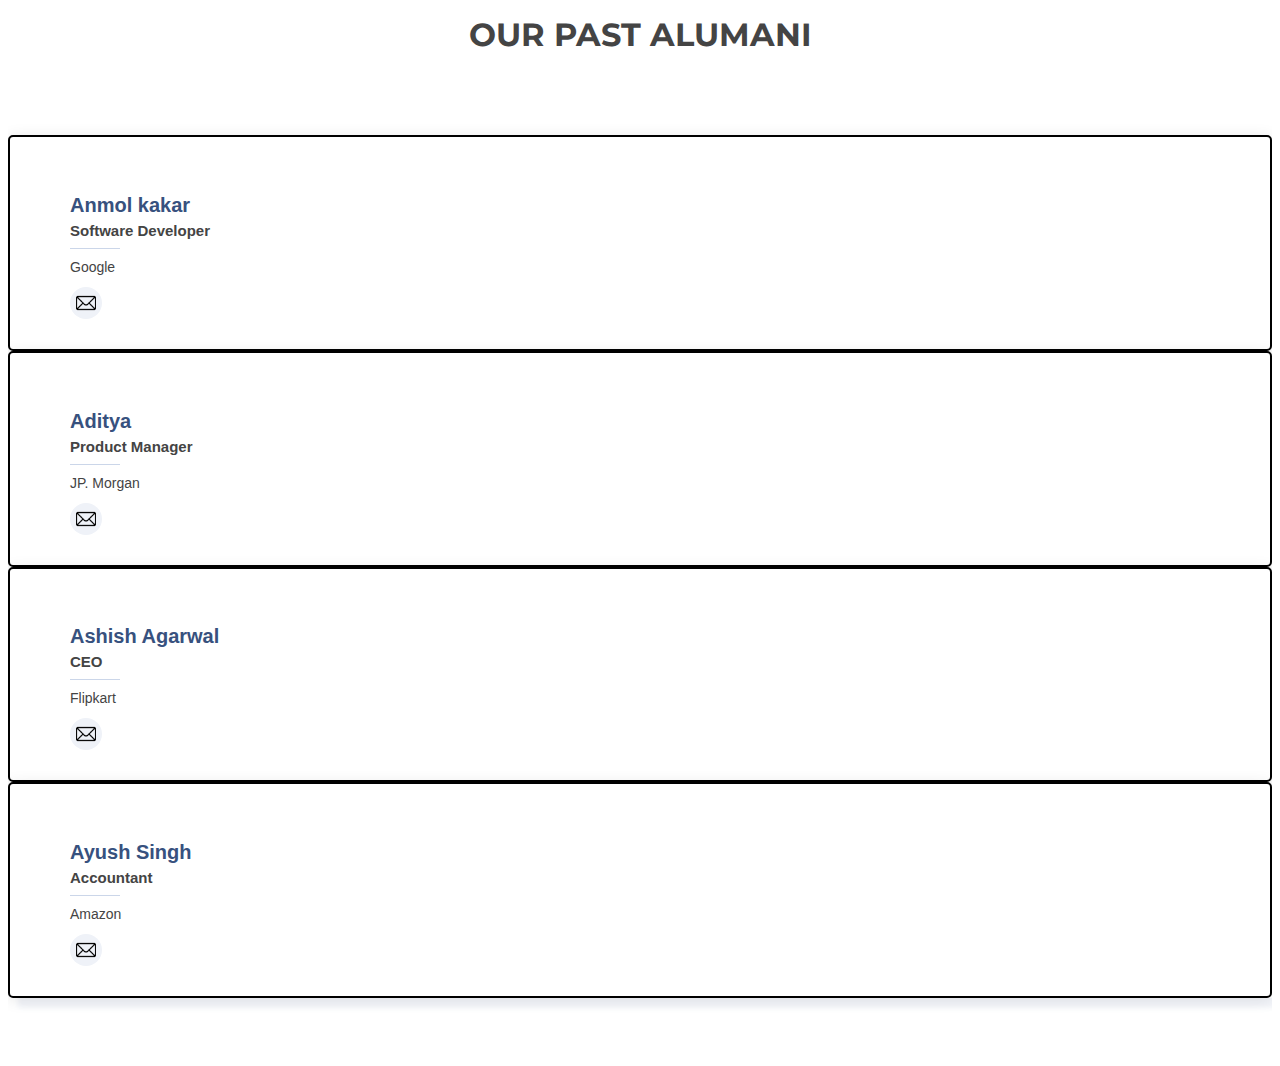
==== connect.html @ f354d335 "updated connect page" ====
<!DOCTYPE html>
<html lang="en">
  <head>
    <meta charset="utf-8" />
    <meta name="viewport" content="width=device-width, initial-scale=1" />
    <title>Bootstrap demo</title>
    <link
      href="https://cdn.jsdelivr.net/npm/bootstrap@5.2.2/dist/css/bootstrap.min.css"
      rel="stylesheet"
      integrity="sha384-Zenh87qX5JnK2Jl0vWa8Ck2rdkQ2Bzep5IDxbcnCeuOxjzrPF/et3URy9Bv1WTRi"
      crossorigin="anonymous"
    />
    <link rel="stylesheet" href="./assets/css/style.css">
    <link rel="stylesheet" href="./assets/css/connect.css">
  </head>
  <body>


    <h1 class="heading">OUR PAST ALUMANI</h1>
    <!-- ======= Team Section ======= -->
    <section id="team" class="team section-bg">
      <div class="container seniors" data-aos="fade-up">
        <div class="row">

          <div class="col-lg-3 mt-4 single_col">
            <div class="member d-flex align-items-start" data-aos="zoom-in">
              <div class="member-info">
                <h4>Anmol kakar</h4>
                <span class="position" >Software Developer</span>
                <p class="company">Google</p>
                <div class="social">
                  <a href=""><img class="img" src="./assets/img/mail.png" alt=""></a>
                </div>
              </div>
            </div>
          </div>

          <div class="col-lg-3 mt-4 single_col">
            <div class="member d-flex align-items-start" data-aos="zoom-in">
              
              <div class="member-info">
                <h4>Aditya</h4>
                <span class="position">Product Manager</span>
                <p>JP. Morgan</p>
                <div class="social">
                  <a href=""><img class="img" src="./assets/img/mail.png" alt=""></a>
                </div>
              </div>
            </div>
          </div>

          <div class="col-lg-3 mt-4 single_col">
            <div class="member d-flex align-items-start" data-aos="zoom-in">
              <div class="member-info ">
                <h4>Ashish Agarwal</h4>
                <span class="position">CEO</span>
                <p>Flipkart</p>
                <div class="social">
                  <a href=""><img class="img" src="./assets/img/mail.png" alt=""></a>
                </div>
              </div>
            </div>
          </div>

          <div class="col-lg-3 mt-4 single_col">
            <div class="member d-flex align-items-start" data-aos="zoom-in">
              <div class="member-info ">
                <h4>Ayush Singh</h4>
                <span class="position">Accountant</span>
                <p>Amazon</p>
                <div class="social">
                  <a href=""><img class="img" src="./assets/img/mail.png" alt=""></a>
                </div>
              </div>
            </div>
          </div>

        </div>

      </div>
    </section><!-- End Team Section -->
    <script
      src="https://cdn.jsdelivr.net/npm/bootstrap@5.2.2/dist/js/bootstrap.bundle.min.js"
      integrity="sha384-OERcA2EqjJCMA+/3y+gxIOqMEjwtxJY7qPCqsdltbNJuaOe923+mo//f6V8Qbsw3"
      crossorigin="anonymous"
    ></script>
  </body>
</html>
---- assets/css/style.css ----
body {
  font-family: "Open Sans", sans-serif;
  color: #444444;
}

a {
  color: #47b2e4;
  text-decoration: none;
}

a:hover {
  color: #73c5eb;
  text-decoration: none;
}

h1,
h2,
h3,
h4,
h5,
h6 {
  font-family: "Jost", sans-serif;
}

/*--------------------------------------------------------------
# Preloader
--------------------------------------------------------------*/
#preloader {
  position: fixed;
  top: 0;
  left: 0;
  right: 0;
  bottom: 0;
  z-index: 9999;
  overflow: hidden;
  background: #37517e;
}

#preloader:before {
  content: "";
  position: fixed;
  top: calc(50% - 30px);
  left: calc(50% - 30px);
  border: 6px solid #37517e;
  border-top-color: #fff;
  border-bottom-color: #fff;
  border-radius: 50%;
  width: 60px;
  height: 60px;
  -webkit-animation: animate-preloader 1s linear infinite;
  animation: animate-preloader 1s linear infinite;
}

@-webkit-keyframes animate-preloader {
  0% {
    transform: rotate(0deg);
  }

  100% {
    transform: rotate(360deg);
  }
}

@keyframes animate-preloader {
  0% {
    transform: rotate(0deg);
  }

  100% {
    transform: rotate(360deg);
  }
}

/*--------------------------------------------------------------
# Back to top button
--------------------------------------------------------------*/
.back-to-top {
  position: fixed;
  visibility: hidden;
  opacity: 0;
  right: 15px;
  bottom: 15px;
  z-index: 996;
  background: #47b2e4;
  width: 40px;
  height: 40px;
  border-radius: 50px;
  transition: all 0.4s;
}

.back-to-top i {
  font-size: 24px;
  color: #fff;
  line-height: 0;
}

.back-to-top:hover {
  background: #6bc1e9;
  color: #fff;
}

.back-to-top.active {
  visibility: visible;
  opacity: 1;
}

/*--------------------------------------------------------------
# Header
--------------------------------------------------------------*/
#header {
  transition: all 0.5s;
  z-index: 997;
  padding: 15px 0;
}

#header.header-scrolled,
#header.header-inner-pages {
  background: rgba(40, 58, 90, 0.9);
}

#header .logo {
  font-size: 30px;
  margin: 0;
  padding: 0;
  line-height: 1;
  font-weight: 500;
  letter-spacing: 2px;
  text-transform: uppercase;
}

#header .logo a {
  color: #fff;
}

#header .logo img {
  max-height: 40px;
}

/*--------------------------------------------------------------
# Navigation Menu
--------------------------------------------------------------*/
/**
* Desktop Navigation 
*/
.navbar {
  padding: 0;
}

.navbar ul {
  margin: 0;
  padding: 0;
  display: flex;
  list-style: none;
  align-items: center;
}

.navbar li {
  position: relative;
}

.navbar a,
.navbar a:focus {
  display: flex;
  align-items: center;
  justify-content: space-between;
  padding: 10px 0 10px 30px;
  font-size: 15px;
  font-weight: 500;
  color: #fff;
  white-space: nowrap;
  transition: 0.3s;
}

.navbar a i,
.navbar a:focus i {
  font-size: 12px;
  line-height: 0;
  margin-left: 5px;
}

.navbar a:hover,
.navbar .active,
.navbar .active:focus,
.navbar li:hover>a {
  color: #47b2e4;
}

.navbar .getstarted,
.navbar .getstarted:focus {
  padding: 8px 20px;
  margin-left: 30px;
  border-radius: 50px;
  color: #fff;
  font-size: 14px;
  border: 2px solid #47b2e4;
  font-weight: 600;
}

.navbar .getstarted:hover,
.navbar .getstarted:focus:hover {
  color: #fff;
  background: #31a9e1;
}

.navbar .dropdown ul {
  display: block;
  position: absolute;
  left: 14px;
  top: calc(100% + 30px);
  margin: 0;
  padding: 10px 0;
  z-index: 99;
  opacity: 0;
  visibility: hidden;
  background: #fff;
  box-shadow: 0px 0px 30px rgba(127, 137, 161, 0.25);
  transition: 0.3s;
  border-radius: 4px;
}

.navbar .dropdown ul li {
  min-width: 200px;
}

.navbar .dropdown ul a {
  padding: 10px 20px;
  font-size: 14px;
  text-transform: none;
  font-weight: 500;
  color: #0c3c53;
}

.navbar .dropdown ul a i {
  font-size: 12px;
}

.navbar .dropdown ul a:hover,
.navbar .dropdown ul .active:hover,
.navbar .dropdown ul li:hover>a {
  color: #47b2e4;
}

.navbar .dropdown:hover>ul {
  opacity: 1;
  top: 100%;
  visibility: visible;
}

.navbar .dropdown .dropdown ul {
  top: 0;
  left: calc(100% - 30px);
  visibility: hidden;
}

.navbar .dropdown .dropdown:hover>ul {
  opacity: 1;
  top: 0;
  left: 100%;
  visibility: visible;
}

@media (max-width: 1366px) {
  .navbar .dropdown .dropdown ul {
    left: -90%;
  }

  .navbar .dropdown .dropdown:hover>ul {
    left: -100%;
  }
}

/**
* Mobile Navigation 
*/
.mobile-nav-toggle {
  color: #fff;
  font-size: 28px;
  cursor: pointer;
  display: none;
  line-height: 0;
  transition: 0.5s;
}

.mobile-nav-toggle.bi-x {
  color: #fff;
}

@media (max-width: 991px) {
  .mobile-nav-toggle {
    display: block;
  }

  .navbar ul {
    display: none;
  }
}

.navbar-mobile {
  position: fixed;
  overflow: hidden;
  top: 0;
  right: 0;
  left: 0;
  bottom: 0;
  background: rgba(40, 58, 90, 0.9);
  transition: 0.3s;
  z-index: 999;
}

.navbar-mobile .mobile-nav-toggle {
  position: absolute;
  top: 15px;
  right: 15px;
}

.navbar-mobile ul {
  display: block;
  position: absolute;
  top: 55px;
  right: 15px;
  bottom: 15px;
  left: 15px;
  padding: 10px 0;
  border-radius: 10px;
  background-color: #fff;
  overflow-y: auto;
  transition: 0.3s;
}

.navbar-mobile a,
.navbar-mobile a:focus {
  padding: 10px 20px;
  font-size: 15px;
  color: #37517e;
}

.navbar-mobile a:hover,
.navbar-mobile .active,
.navbar-mobile li:hover>a {
  color: #47b2e4;
}

.navbar-mobile .getstarted,
.navbar-mobile .getstarted:focus {
  margin: 15px;
  color: #37517e;
}

.navbar-mobile .dropdown ul {
  position: static;
  display: none;
  margin: 10px 20px;
  padding: 10px 0;
  z-index: 99;
  opacity: 1;
  visibility: visible;
  background: #fff;
  box-shadow: 0px 0px 30px rgba(127, 137, 161, 0.25);
}

.navbar-mobile .dropdown ul li {
  min-width: 200px;
}

.navbar-mobile .dropdown ul a {
  padding: 10px 20px;
}

.navbar-mobile .dropdown ul a i {
  font-size: 12px;
}

.navbar-mobile .dropdown ul a:hover,
.navbar-mobile .dropdown ul .active:hover,
.navbar-mobile .dropdown ul li:hover>a {
  color: #47b2e4;
}

.navbar-mobile .dropdown>.dropdown-active {
  display: block;
}

/*--------------------------------------------------------------
# Hero Section
--------------------------------------------------------------*/
#hero {
  width: 100%;
  height: 80vh;
  background: #37517e;
}

#hero .container {
  padding-top: 72px;
}

#hero h1 {
  margin: 0 0 10px 0;
  font-size: 48px;
  font-weight: 700;
  line-height: 56px;
  color: #fff;
}

#hero h2 {
  color: rgba(255, 255, 255, 0.6);
  margin-bottom: 50px;
  font-size: 24px;
}

#hero .btn-get-started {
  font-family: "Jost", sans-serif;
  font-weight: 500;
  font-size: 16px;
  letter-spacing: 1px;
  display: inline-block;
  padding: 10px 28px 11px 28px;
  border-radius: 50px;
  transition: 0.5s;
  margin: 10px 0 0 0;
  color: #fff;
  background: #47b2e4;
}

#hero .btn-get-started:hover {
  background: #209dd8;
}

#hero .btn-watch-video {
  font-size: 16px;
  display: flex;
  align-items: center;
  transition: 0.5s;
  margin: 10px 0 0 25px;
  color: #fff;
  line-height: 1;
}

#hero .btn-watch-video i {
  line-height: 0;
  color: #fff;
  font-size: 32px;
  transition: 0.3s;
  margin-right: 8px;
}

#hero .btn-watch-video:hover i {
  color: #47b2e4;
}

#hero .animated {
  animation: up-down 2s ease-in-out infinite alternate-reverse both;
}

@media (max-width: 991px) {
  #hero {
    height: 100vh;
    text-align: center;
  }

  #hero .animated {
    -webkit-animation: none;
    animation: none;
  }

  #hero .hero-img {
    text-align: center;
  }

  #hero .hero-img img {
    width: 50%;
  }
}

@media (max-width: 768px) {
  #hero h1 {
    font-size: 28px;
    line-height: 36px;
  }

  #hero h2 {
    font-size: 18px;
    line-height: 24px;
    margin-bottom: 30px;
  }

  #hero .hero-img img {
    width: 70%;
  }
}

@media (max-width: 575px) {
  #hero .hero-img img {
    width: 80%;
  }

  #hero .btn-get-started {
    font-size: 16px;
    padding: 10px 24px 11px 24px;
  }
}

@-webkit-keyframes up-down {
  0% {
    transform: translateY(10px);
  }

  100% {
    transform: translateY(-10px);
  }
}

@keyframes up-down {
  0% {
    transform: translateY(10px);
  }

  100% {
    transform: translateY(-10px);
  }
}

/*--------------------------------------------------------------
# Sections General
--------------------------------------------------------------*/
section {
  padding: 60px 0;
  overflow: hidden;
}

.section-bg {
  background-color: #f3f5fa;
}

.section-title {
  text-align: center;
  padding-bottom: 30px;
}

.section-title h2 {
  font-size: 32px;
  font-weight: bold;
  text-transform: uppercase;
  margin-bottom: 20px;
  padding-bottom: 20px;
  position: relative;
  color: #37517e;
}

.section-title h2::before {
  content: "";
  position: absolute;
  display: block;
  width: 120px;
  height: 1px;
  background: #ddd;
  bottom: 1px;
  left: calc(50% - 60px);
}

.section-title h2::after {
  content: "";
  position: absolute;
  display: block;
  width: 40px;
  height: 3px;
  background: #47b2e4;
  bottom: 0;
  left: calc(50% - 20px);
}

.section-title p {
  margin-bottom: 0;
}

/*--------------------------------------------------------------
# Clients
--------------------------------------------------------------*/
.clients {
  padding: 12px 0;
  text-align: center;
}

.clients img {
  max-width: 45%;
  transition: all 0.4s ease-in-out;
  display: inline-block;
  padding: 15px 0;
  filter: grayscale(100);
}

.clients img:hover {
  filter: none;
  transform: scale(1.1);
}

@media (max-width: 768px) {
  .clients img {
    max-width: 40%;
  }
}

/*--------------------------------------------------------------
# About Us
--------------------------------------------------------------*/
.about .content h3 {
  font-weight: 600;
  font-size: 26px;
}

.about .content ul {
  list-style: none;
  padding: 0;
}

.about .content ul li {
  padding-left: 28px;
  position: relative;
}

.about .content ul li+li {
  margin-top: 10px;
}

.about .content ul i {
  position: absolute;
  left: 0;
  top: 2px;
  font-size: 20px;
  color: #47b2e4;
  line-height: 1;
}

.about .content p:last-child {
  margin-bottom: 0;
}

.about .content .btn-learn-more {
  font-family: "Poppins", sans-serif;
  font-weight: 500;
  font-size: 14px;
  letter-spacing: 1px;
  display: inline-block;
  padding: 12px 32px;
  border-radius: 4px;
  transition: 0.3s;
  line-height: 1;
  color: #47b2e4;
  -webkit-animation-delay: 0.8s;
  animation-delay: 0.8s;
  margin-top: 6px;
  border: 2px solid #47b2e4;
}

.about .content .btn-learn-more:hover {
  background: #47b2e4;
  color: #fff;
  text-decoration: none;
}

/*--------------------------------------------------------------
# Why Us
--------------------------------------------------------------*/
.why-us .content {
  padding: 60px 100px 0 100px;
}

.why-us .content h3 {
  font-weight: 400;
  font-size: 34px;
  color: #37517e;
}

.why-us .content h4 {
  font-size: 20px;
  font-weight: 700;
  margin-top: 5px;
}

.why-us .content p {
  font-size: 15px;
  color: #848484;
}

.why-us .img {
  background-size: contain;
  background-repeat: no-repeat;
  background-position: center center;
}

.why-us .accordion-list {
  padding: 0 100px 60px 100px;
}

.why-us .accordion-list ul {
  padding: 0;
  list-style: none;
}

.why-us .accordion-list li+li {
  margin-top: 15px;
}

.why-us .accordion-list li {
  padding: 20px;
  background: #fff;
  border-radius: 4px;
}

.why-us .accordion-list a {
  display: block;
  position: relative;
  font-family: "Poppins", sans-serif;
  font-size: 16px;
  line-height: 24px;
  font-weight: 500;
  padding-right: 30px;
  outline: none;
  cursor: pointer;
}

.why-us .accordion-list span {
  color: #47b2e4;
  font-weight: 600;
  font-size: 18px;
  padding-right: 10px;
}

.why-us .accordion-list i {
  font-size: 24px;
  position: absolute;
  right: 0;
  top: 0;
}

.why-us .accordion-list p {
  margin-bottom: 0;
  padding: 10px 0 0 0;
}

.why-us .accordion-list .icon-show {
  display: none;
}

.why-us .accordion-list a.collapsed {
  color: #343a40;
}

.why-us .accordion-list a.collapsed:hover {
  color: #47b2e4;
}

.why-us .accordion-list a.collapsed .icon-show {
  display: inline-block;
}

.why-us .accordion-list a.collapsed .icon-close {
  display: none;
}

@media (max-width: 1024px) {

  .why-us .content,
  .why-us .accordion-list {
    padding-left: 0;
    padding-right: 0;
  }
}

@media (max-width: 992px) {
  .why-us .img {
    min-height: 400px;
  }

  .why-us .content {
    padding-top: 30px;
  }

  .why-us .accordion-list {
    padding-bottom: 30px;
  }
}

@media (max-width: 575px) {
  .why-us .img {
    min-height: 200px;
  }
}

/*--------------------------------------------------------------
# Skills
--------------------------------------------------------------*/
.skills .content h3 {
  font-weight: 700;
  font-size: 32px;
  color: #37517e;
  font-family: "Poppins", sans-serif;
}

.skills .content ul {
  list-style: none;
  padding: 0;
}

.skills .content ul li {
  padding-bottom: 10px;
}

.skills .content ul i {
  font-size: 20px;
  padding-right: 4px;
  color: #47b2e4;
}

.skills .content p:last-child {
  margin-bottom: 0;
}

.skills .progress {
  height: 60px;
  display: block;
  background: none;
  border-radius: 0;
}

.skills .progress .skill {
  padding: 0;
  margin: 0 0 6px 0;
  text-transform: uppercase;
  display: block;
  font-weight: 600;
  font-family: "Poppins", sans-serif;
  color: #37517e;
}

.skills .progress .skill .val {
  float: right;
  font-style: normal;
}

.skills .progress-bar-wrap {
  background: #e8edf5;
  height: 10px;
}

.skills .progress-bar {
  width: 1px;
  height: 10px;
  transition: 0.9s;
  background-color: #4668a2;
}

/*--------------------------------------------------------------
# Services
--------------------------------------------------------------*/
.services .icon-box {
  box-shadow: 0px 0 25px 0 rgba(0, 0, 0, 0.1);
  padding: 50px 30px;
  transition: all ease-in-out 0.4s;
  background: #fff;
}

.services .icon-box .icon {
  margin-bottom: 10px;
}

.services .icon-box .icon i {
  color: #47b2e4;
  font-size: 36px;
  transition: 0.3s;
}

.services .icon-box h4 {
  font-weight: 500;
  margin-bottom: 15px;
  font-size: 24px;
}

.services .icon-box h4 a {
  color: #37517e;
  transition: ease-in-out 0.3s;
}

.services .icon-box p {
  line-height: 24px;
  font-size: 14px;
  margin-bottom: 0;
}

.services .icon-box:hover {
  transform: translateY(-10px);
}

.services .icon-box:hover h4 a {
  color: #47b2e4;
}

/*--------------------------------------------------------------
# Cta
--------------------------------------------------------------*/
.cta {
  background: linear-gradient(rgba(40, 58, 90, 0.9), rgba(40, 58, 90, 0.9)), url("../img/cta-bg.jpg") fixed center center;
  background-size: cover;
  padding: 120px 0;
}

.cta h3 {
  color: #fff;
  font-size: 28px;
  font-weight: 700;
}

.cta p {
  color: #fff;
}

.cta .cta-btn {
  font-family: "Jost", sans-serif;
  font-weight: 500;
  font-size: 16px;
  letter-spacing: 1px;
  display: inline-block;
  padding: 12px 40px;
  border-radius: 50px;
  transition: 0.5s;
  margin: 10px;
  border: 2px solid #fff;
  color: #fff;
}

.cta .cta-btn:hover {
  background: #47b2e4;
  border: 2px solid #47b2e4;
}

@media (max-width: 1024px) {
  .cta {
    background-attachment: scroll;
  }
}

@media (min-width: 769px) {
  .cta .cta-btn-container {
    display: flex;
    align-items: center;
    justify-content: flex-end;
  }
}

/*--------------------------------------------------------------
# Portfolio
--------------------------------------------------------------*/
.portfolio #portfolio-flters {
  list-style: none;
  margin-bottom: 20px;
}

.portfolio #portfolio-flters li {
  cursor: pointer;
  display: inline-block;
  margin: 10px 5px;
  font-size: 15px;
  font-weight: 500;
  line-height: 1;
  color: #444444;
  transition: all 0.3s;
  padding: 8px 20px;
  border-radius: 50px;
  font-family: "Poppins", sans-serif;
}

.portfolio #portfolio-flters li:hover,
.portfolio #portfolio-flters li.filter-active {
  background: #47b2e4;
  color: #fff;
}

.portfolio .portfolio-item {
  margin-bottom: 30px;
}

.portfolio .portfolio-item .portfolio-img {
  overflow: hidden;
}

.portfolio .portfolio-item .portfolio-img img {
  transition: all 0.6s;
}

.portfolio .portfolio-item .portfolio-info {
  opacity: 0;
  position: absolute;
  left: 15px;
  bottom: 0;
  z-index: 3;
  right: 15px;
  transition: all 0.3s;
  background: rgba(55, 81, 126, 0.8);
  padding: 10px 15px;
}

.portfolio .portfolio-item .portfolio-info h4 {
  font-size: 18px;
  color: #fff;
  font-weight: 600;
  color: #fff;
  margin-bottom: 0px;
}

.portfolio .portfolio-item .portfolio-info p {
  color: #f9fcfe;
  font-size: 14px;
  margin-bottom: 0;
}

.portfolio .portfolio-item .portfolio-info .preview-link,
.portfolio .portfolio-item .portfolio-info .details-link {
  position: absolute;
  right: 40px;
  font-size: 24px;
  top: calc(50% - 18px);
  color: #fff;
  transition: 0.3s;
}

.portfolio .portfolio-item .portfolio-info .preview-link:hover,
.portfolio .portfolio-item .portfolio-info .details-link:hover {
  color: #47b2e4;
}

.portfolio .portfolio-item .portfolio-info .details-link {
  right: 10px;
}

.portfolio .portfolio-item:hover .portfolio-img img {
  transform: scale(1.15);
}

.portfolio .portfolio-item:hover .portfolio-info {
  opacity: 1;
}

/*--------------------------------------------------------------
# Portfolio Details
--------------------------------------------------------------*/
.portfolio-details {
  padding-top: 40px;
}

.portfolio-details .portfolio-details-slider img {
  width: 100%;
}

.portfolio-details .portfolio-details-slider .swiper-pagination {
  margin-top: 20px;
  position: relative;
}

.portfolio-details .portfolio-details-slider .swiper-pagination .swiper-pagination-bullet {
  width: 12px;
  height: 12px;
  background-color: #fff;
  opacity: 1;
  border: 1px solid #47b2e4;
}

.portfolio-details .portfolio-details-slider .swiper-pagination .swiper-pagination-bullet-active {
  background-color: #47b2e4;
}

.portfolio-details .portfolio-info {
  padding: 30px;
  box-shadow: 0px 0 30px rgba(55, 81, 126, 0.08);
}

.portfolio-details .portfolio-info h3 {
  font-size: 22px;
  font-weight: 700;
  margin-bottom: 20px;
  padding-bottom: 20px;
  border-bottom: 1px solid #eee;
}

.portfolio-details .portfolio-info ul {
  list-style: none;
  padding: 0;
  font-size: 15px;
}

.portfolio-details .portfolio-info ul li+li {
  margin-top: 10px;
}

.portfolio-details .portfolio-description {
  padding-top: 30px;
}

.portfolio-details .portfolio-description h2 {
  font-size: 26px;
  font-weight: 700;
  margin-bottom: 20px;
}

.portfolio-details .portfolio-description p {
  padding: 0;
}

/*--------------------------------------------------------------
# Team
--------------------------------------------------------------*/
.team .member {
  position: relative;
  box-shadow: 0px 2px 15px rgba(0, 0, 0, 0.1);
  padding: 30px;
  border-radius: 5px;
  background: #fff;
  transition: 0.5s;
}

.team .member .pic {
  overflow: hidden;
  width: 180px;
  border-radius: 50%;
}

.team .member .pic img {
  transition: ease-in-out 0.3s;
}

.team .member:hover {
  transform: translateY(-10px);
}

.team .member .member-info {
  padding-left: 30px;
}

.team .member h4 {
  font-weight: 700;
  margin-bottom: 5px;
  font-size: 20px;
  color: #37517e;
}

.team .member span {
  display: block;
  font-size: 15px;
  padding-bottom: 10px;
  position: relative;
  font-weight: 500;
}

.team .member span::after {
  content: "";
  position: absolute;
  display: block;
  width: 50px;
  height: 1px;
  background: #cbd6e9;
  bottom: 0;
  left: 0;
}

.team .member p {
  margin: 10px 0 0 0;
  font-size: 14px;
}

.team .member .social {
  margin-top: 12px;
  display: flex;
  align-items: center;
  justify-content: flex-start;
}

.team .member .social a {
  transition: ease-in-out 0.3s;
  display: flex;
  align-items: center;
  justify-content: center;
  border-radius: 50px;
  width: 32px;
  height: 32px;
  background: #eff2f8;
}

.team .member .social a i {
  color: #37517e;
  font-size: 16px;
  margin: 0 2px;
}

.team .member .social a:hover {
  background: #47b2e4;
}

.team .member .social a:hover i {
  color: #fff;
}

.team .member .social a+a {
  margin-left: 8px;
}

/*--------------------------------------------------------------
# Pricing
--------------------------------------------------------------*/
.pricing .row {
  padding-top: 40px;
}

.pricing .box {
  padding: 60px 40px;
  box-shadow: 0 3px 20px -2px rgba(20, 45, 100, 0.1);
  background: #fff;
  height: 100%;
  border-top: 4px solid #fff;
  border-radius: 5px;
}

.pricing h3 {
  font-weight: 500;
  margin-bottom: 15px;
  font-size: 20px;
  color: #37517e;
}

.pricing h4 {
  font-size: 48px;
  color: #37517e;
  font-weight: 400;
  font-family: "Jost", sans-serif;
  margin-bottom: 25px;
}

.pricing h4 sup {
  font-size: 28px;
}

.pricing h4 span {
  color: #47b2e4;
  font-size: 18px;
  display: block;
}

.pricing ul {
  padding: 20px 0;
  list-style: none;
  color: #999;
  text-align: left;
  line-height: 20px;
}

.pricing ul li {
  padding: 10px 0 10px 30px;
  position: relative;
}

.pricing ul i {
  color: #28a745;
  font-size: 24px;
  position: absolute;
  left: 0;
  top: 6px;
}

.pricing ul .na {
  color: #ccc;
}

.pricing ul .na i {
  color: #ccc;
}

.pricing ul .na span {
  text-decoration: line-through;
}

.pricing .buy-btn {
  display: inline-block;
  padding: 12px 35px;
  border-radius: 50px;
  color: #47b2e4;
  transition: none;
  font-size: 16px;
  font-weight: 500;
  font-family: "Jost", sans-serif;
  transition: 0.3s;
  border: 1px solid #47b2e4;
}

.pricing .buy-btn:hover {
  background: #47b2e4;
  color: #fff;
}

.pricing .featured {
  border-top-color: #47b2e4;
}

.pricing .featured .buy-btn {
  background: #47b2e4;
  color: #fff;
}

.pricing .featured .buy-btn:hover {
  background: #23a3df;
}

@media (max-width: 992px) {
  .pricing .box {
    max-width: 60%;
    margin: 0 auto 30px auto;
  }
}

@media (max-width: 767px) {
  .pricing .box {
    max-width: 80%;
    margin: 0 auto 30px auto;
  }
}

@media (max-width: 420px) {
  .pricing .box {
    max-width: 100%;
    margin: 0 auto 30px auto;
  }
}

/*--------------------------------------------------------------
# Frequently Asked Questions
--------------------------------------------------------------*/
.faq .faq-list {
  padding: 0 100px;
}

.faq .faq-list ul {
  padding: 0;
  list-style: none;
}

.faq .faq-list li+li {
  margin-top: 15px;
}

.faq .faq-list li {
  padding: 20px;
  background: #fff;
  border-radius: 4px;
  position: relative;
}

.faq .faq-list a {
  display: block;
  position: relative;
  font-family: "Poppins", sans-serif;
  font-size: 16px;
  line-height: 24px;
  font-weight: 500;
  padding: 0 30px;
  outline: none;
  cursor: pointer;
}

.faq .faq-list .icon-help {
  font-size: 24px;
  position: absolute;
  right: 0;
  left: 20px;
  color: #47b2e4;
}

.faq .faq-list .icon-show,
.faq .faq-list .icon-close {
  font-size: 24px;
  position: absolute;
  right: 0;
  top: 0;
}

.faq .faq-list p {
  margin-bottom: 0;
  padding: 10px 0 0 0;
}

.faq .faq-list .icon-show {
  display: none;
}

.faq .faq-list a.collapsed {
  color: #37517e;
  transition: 0.3s;
}

.faq .faq-list a.collapsed:hover {
  color: #47b2e4;
}

.faq .faq-list a.collapsed .icon-show {
  display: inline-block;
}

.faq .faq-list a.collapsed .icon-close {
  display: none;
}

@media (max-width: 1200px) {
  .faq .faq-list {
    padding: 0;
  }
}

/*--------------------------------------------------------------
# Contact
--------------------------------------------------------------*/
.contact .info {
  border-top: 3px solid #47b2e4;
  border-bottom: 3px solid #47b2e4;
  padding: 30px;
  background: #fff;
  width: 100%;
  box-shadow: 0 0 24px 0 rgba(0, 0, 0, 0.1);
}

.contact .info i {
  font-size: 20px;
  color: #47b2e4;
  float: left;
  width: 44px;
  height: 44px;
  background: #e7f5fb;
  display: flex;
  justify-content: center;
  align-items: center;
  border-radius: 50px;
  transition: all 0.3s ease-in-out;
}

.contact .info h4 {
  padding: 0 0 0 60px;
  font-size: 22px;
  font-weight: 600;
  margin-bottom: 5px;
  color: #37517e;
}

.contact .info p {
  padding: 0 0 10px 60px;
  margin-bottom: 20px;
  font-size: 14px;
  color: #6182ba;
}

.contact .info .email p {
  padding-top: 5px;
}

.contact .info .social-links {
  padding-left: 60px;
}

.contact .info .social-links a {
  font-size: 18px;
  display: inline-block;
  background: #333;
  color: #fff;
  line-height: 1;
  padding: 8px 0;
  border-radius: 50%;
  text-align: center;
  width: 36px;
  height: 36px;
  transition: 0.3s;
  margin-right: 10px;
}

.contact .info .social-links a:hover {
  background: #47b2e4;
  color: #fff;
}

.contact .info .email:hover i,
.contact .info .address:hover i,
.contact .info .phone:hover i {
  background: #47b2e4;
  color: #fff;
}

.contact .php-email-form {
  width: 100%;
  border-top: 3px solid #47b2e4;
  border-bottom: 3px solid #47b2e4;
  padding: 30px;
  background: #fff;
  box-shadow: 0 0 24px 0 rgba(0, 0, 0, 0.12);
}

.contact .php-email-form .form-group {
  padding-bottom: 8px;
}

.contact .php-email-form .validate {
  display: none;
  color: red;
  margin: 0 0 15px 0;
  font-weight: 400;
  font-size: 13px;
}

.contact .php-email-form .error-message {
  display: none;
  color: #fff;
  background: #ed3c0d;
  text-align: left;
  padding: 15px;
  font-weight: 600;
}

.contact .php-email-form .error-message br+br {
  margin-top: 25px;
}

.contact .php-email-form .sent-message {
  display: none;
  color: #fff;
  background: #18d26e;
  text-align: center;
  padding: 15px;
  font-weight: 600;
}

.contact .php-email-form .loading {
  display: none;
  background: #fff;
  text-align: center;
  padding: 15px;
}

.contact .php-email-form .loading:before {
  content: "";
  display: inline-block;
  border-radius: 50%;
  width: 24px;
  height: 24px;
  margin: 0 10px -6px 0;
  border: 3px solid #18d26e;
  border-top-color: #eee;
  -webkit-animation: animate-loading 1s linear infinite;
  animation: animate-loading 1s linear infinite;
}

.contact .php-email-form .form-group {
  margin-bottom: 20px;
}

.contact .php-email-form label {
  padding-bottom: 8px;
}

.contact .php-email-form input,
.contact .php-email-form textarea {
  border-radius: 0;
  box-shadow: none;
  font-size: 14px;
  border-radius: 4px;
}

.contact .php-email-form input:focus,
.contact .php-email-form textarea:focus {
  border-color: #47b2e4;
}

.contact .php-email-form input {
  height: 44px;
}

.contact .php-email-form textarea {
  padding: 10px 12px;
}

.contact .php-email-form button[type=submit] {
  background: #47b2e4;
  border: 0;
  padding: 12px 34px;
  color: #fff;
  transition: 0.4s;
  border-radius: 50px;
}

.contact .php-email-form button[type=submit]:hover {
  background: #209dd8;
}

@-webkit-keyframes animate-loading {
  0% {
    transform: rotate(0deg);
  }

  100% {
    transform: rotate(360deg);
  }
}

@keyframes animate-loading {
  0% {
    transform: rotate(0deg);
  }

  100% {
    transform: rotate(360deg);
  }
}

/*--------------------------------------------------------------
# Breadcrumbs
--------------------------------------------------------------*/
.breadcrumbs {
  padding: 15px 0;
  background: #f3f5fa;
  min-height: 40px;
  margin-top: 72px;
}

@media (max-width: 992px) {
  .breadcrumbs {
    margin-top: 68px;
  }
}

.breadcrumbs h2 {
  font-size: 28px;
  font-weight: 600;
  color: #37517e;
}

.breadcrumbs ol {
  display: flex;
  flex-wrap: wrap;
  list-style: none;
  padding: 0 0 10px 0;
  margin: 0;
  font-size: 14px;
}

.breadcrumbs ol li+li {
  padding-left: 10px;
}

.breadcrumbs ol li+li::before {
  display: inline-block;
  padding-right: 10px;
  color: #4668a2;
  content: "/";
}

/*--------------------------------------------------------------
# Footer
--------------------------------------------------------------*/
#footer {
  font-size: 14px;
  background: #37517e;
}

#footer .footer-newsletter {
  padding: 50px 0;
  background: #f3f5fa;
  text-align: center;
  font-size: 15px;
  color: #444444;
}

#footer .footer-newsletter h4 {
  font-size: 24px;
  margin: 0 0 20px 0;
  padding: 0;
  line-height: 1;
  font-weight: 600;
  color: #37517e;
}

#footer .footer-newsletter form {
  margin-top: 30px;
  background: #fff;
  padding: 6px 10px;
  position: relative;
  border-radius: 50px;
  box-shadow: 0px 2px 15px rgba(0, 0, 0, 0.06);
  text-align: left;
}

#footer .footer-newsletter form input[type=email] {
  border: 0;
  padding: 4px 8px;
  width: calc(100% - 100px);
}

#footer .footer-newsletter form input[type=submit] {
  position: absolute;
  top: 0;
  right: 0;
  bottom: 0;
  border: 0;
  background: none;
  font-size: 16px;
  padding: 0 20px;
  background: #47b2e4;
  color: #fff;
  transition: 0.3s;
  border-radius: 50px;
  box-shadow: 0px 2px 15px rgba(0, 0, 0, 0.1);
}

#footer .footer-newsletter form input[type=submit]:hover {
  background: #209dd8;
}

#footer .footer-top {
  padding: 60px 0 30px 0;
  background: #fff;
}

#footer .footer-top .footer-contact {
  margin-bottom: 30px;
}

#footer .footer-top .footer-contact h3 {
  font-size: 28px;
  margin: 0 0 10px 0;
  padding: 2px 0 2px 0;
  line-height: 1;
  text-transform: uppercase;
  font-weight: 600;
  color: #37517e;
}

#footer .footer-top .footer-contact p {
  font-size: 14px;
  line-height: 24px;
  margin-bottom: 0;
  font-family: "Jost", sans-serif;
  color: #5e5e5e;
}

#footer .footer-top h4 {
  font-size: 16px;
  font-weight: bold;
  color: #37517e;
  position: relative;
  padding-bottom: 12px;
}

#footer .footer-top .footer-links {
  margin-bottom: 30px;
}

#footer .footer-top .footer-links ul {
  list-style: none;
  padding: 0;
  margin: 0;
}

#footer .footer-top .footer-links ul i {
  padding-right: 2px;
  color: #47b2e4;
  font-size: 18px;
  line-height: 1;
}

#footer .footer-top .footer-links ul li {
  padding: 10px 0;
  display: flex;
  align-items: center;
}

#footer .footer-top .footer-links ul li:first-child {
  padding-top: 0;
}

#footer .footer-top .footer-links ul a {
  color: #777777;
  transition: 0.3s;
  display: inline-block;
  line-height: 1;
}

#footer .footer-top .footer-links ul a:hover {
  text-decoration: none;
  color: #47b2e4;
}

#footer .footer-top .social-links a {
  font-size: 18px;
  display: inline-block;
  background: #47b2e4;
  color: #fff;
  line-height: 1;
  padding: 8px 0;
  margin-right: 4px;
  border-radius: 50%;
  text-align: center;
  width: 36px;
  height: 36px;
  transition: 0.3s;
}

#footer .footer-top .social-links a:hover {
  background: #209dd8;
  color: #fff;
  text-decoration: none;
}

#footer .footer-bottom {
  padding-top: 30px;
  padding-bottom: 30px;
  color: #fff;
}

#footer .copyright {
  float: left;
}

#footer .credits {
  float: right;
  font-size: 13px;
}

#footer .credits a {
  transition: 0.3s;
}

@media (max-width: 768px) {
  #footer .footer-bottom {
    padding-top: 20px;
    padding-bottom: 20px;
  }

  #footer .copyright,
  #footer .credits {
    text-align: center;
    float: none;
  }

  #footer .credits {
    padding-top: 4px;
  }
}
---- assets/css/connect.css ----
@import url('https://fonts.googleapis.com/css2?family=Montserrat:wght@700&display=swap');
.seniors{
    box-shadow: 10px 10px 5px #F3F5FA;
}
#team{
    background-color: white !important;
}
h4{
    font-size: 2.5em;
}
.member{
    border: 2px solid black;
}

.img{
    height: 20px;
    width: 20px;
}

.position{
    font-size: larger;
    font-weight: bold !important;
}

.company{
    font-size: 1.2rem;
}

.heading{
    display: flex;
    margin-top: 15px;
    justify-content: center;
    font-family: 'Montserrat', sans-serif;
}
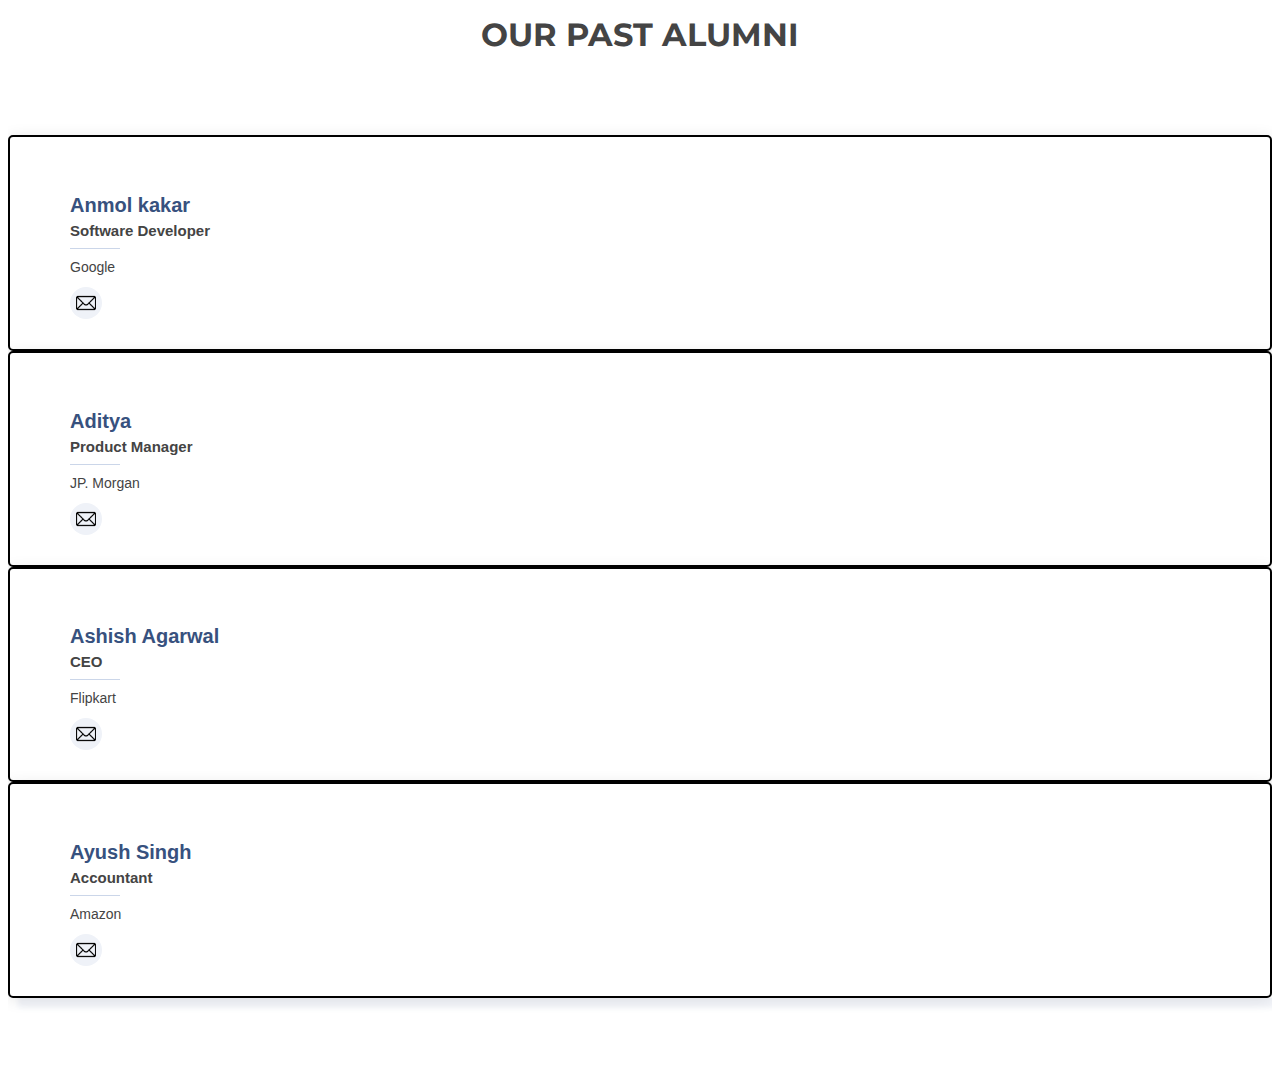
==== commit a9a2cea6: "created profile page" ====
--- a/connect.html
+++ b/connect.html
@@ -16,7 +16,7 @@
   <body>
 
 
-    <h1 class="heading">OUR PAST ALUMANI</h1>
+    <h1 class="heading">OUR PAST ALUMNI</h1>
     <!-- ======= Team Section ======= -->
     <section id="team" class="team section-bg">
       <div class="container seniors" data-aos="fade-up">
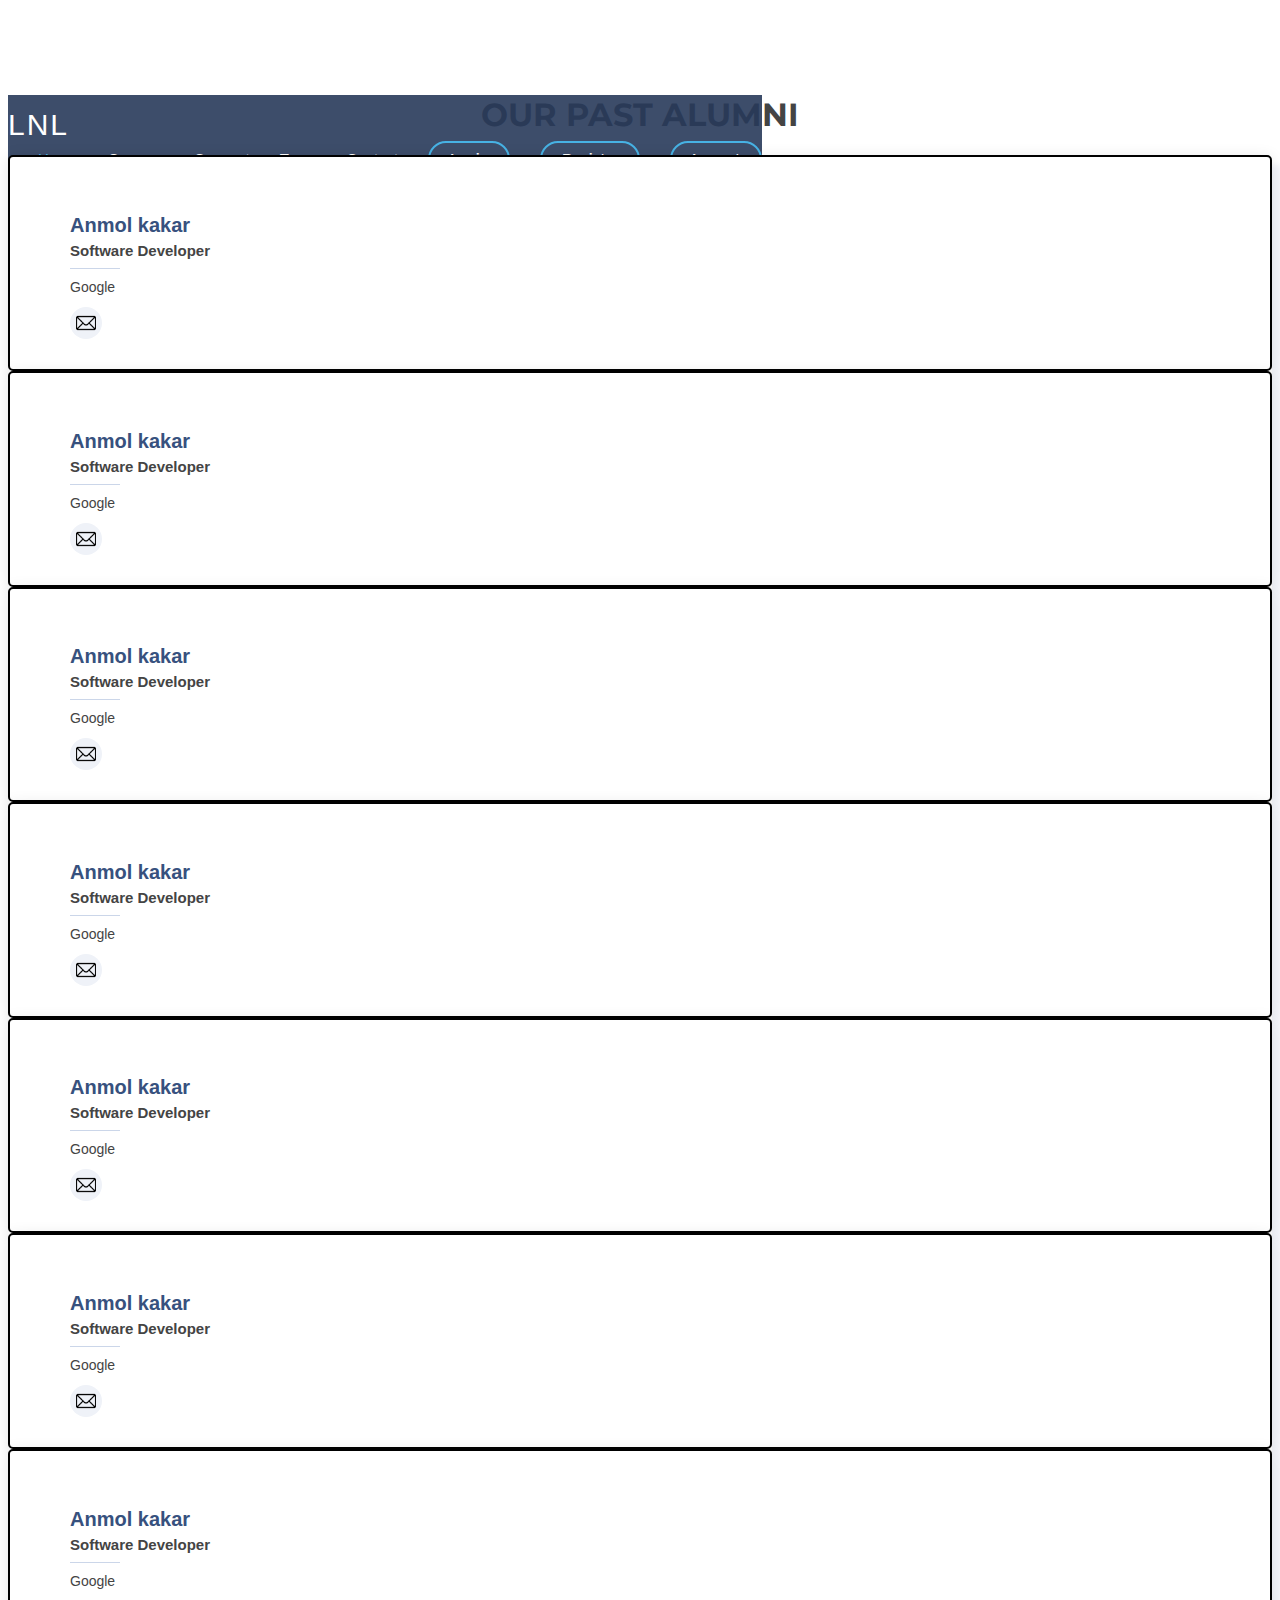
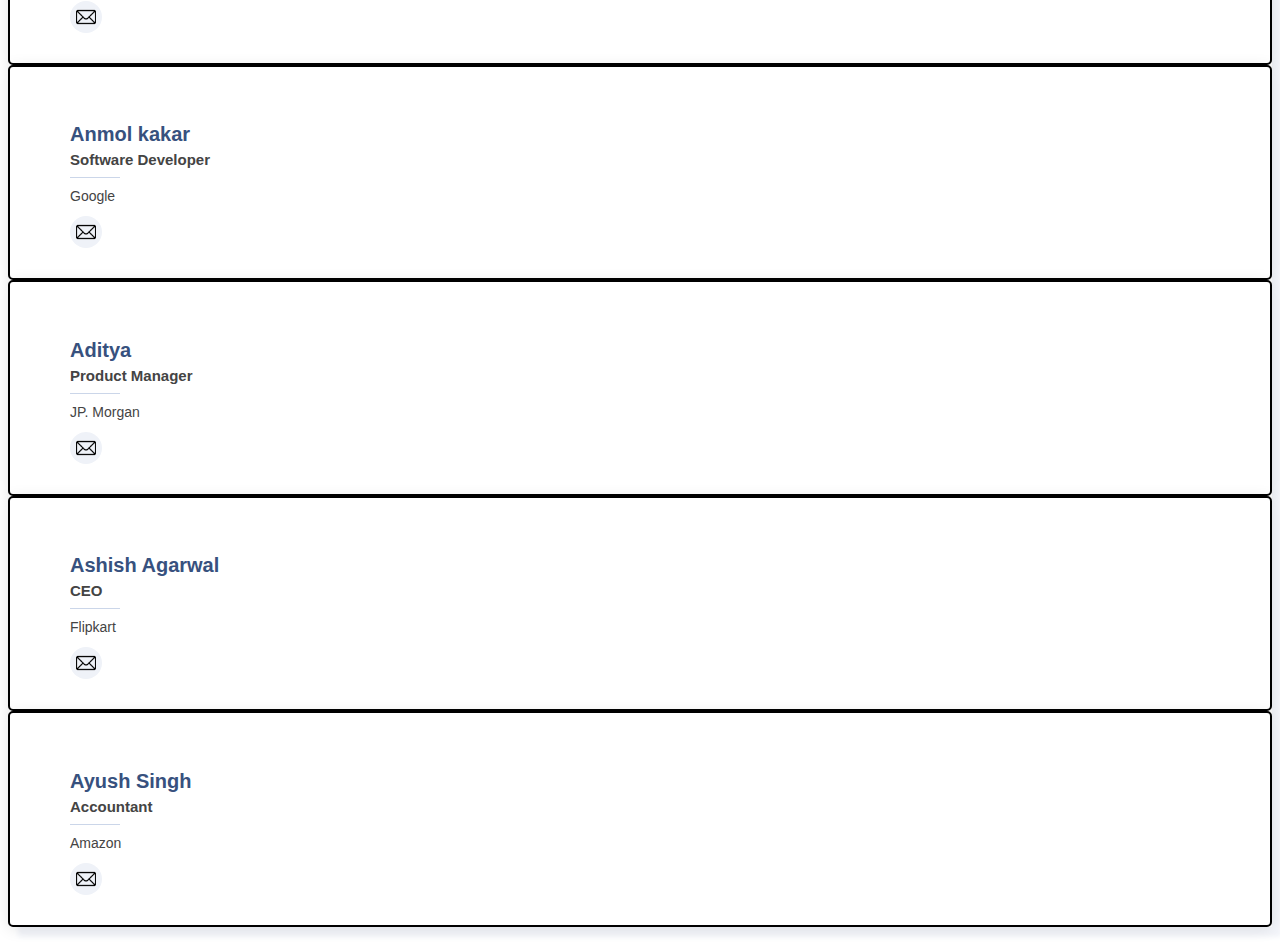
==== commit ae056b1f: "this" ====
--- a/connect.html
+++ b/connect.html
@@ -15,13 +15,124 @@
   </head>
   <body>
 
-
+    <header id="header" class="fixed-top header-inner-pages" >
+      <div class="container d-flex align-items-center">
+  
+        <h1 class="logo me-auto"><a href="index.html">LNL</a></h1>
+        <!-- Uncomment below if you prefer to use an image logo -->
+        <!-- <a href="index.html" class="logo me-auto"><img src="assets/img/logo.png" alt="" class="img-fluid"></a>-->
+  
+        <nav id="navbar" class="navbar">
+          <ul>
+            <li><a target="_blank" class="nav-link scrollto active" href="./index.html#hero">Home</a></li>
+            <li><a target="_blank" class="nav-link scrollto" href="./index.html#courses">Courses</a></li>
+            <li><a target="_blank" class="nav-link   scrollto" href="./connect.html">Connect</a></li>
+            <li><a target="_blank" class="nav-link scrollto" href="./index.html#team">Team</a></li>
+            <li><a target="_blank" class="nav-link scrollto" href="./index.html#contact">Contact</a></li>
+            <li>
+              <ul class="getstart">
+                <li><a class="getstarted btn-get-started login" href="/login">Login</a></li>
+                <li><a class="btn-get-started getstarted register" href="/register">Register</a></li>
+                <li><a class="btn-get-started getstarted logout" href="/logout">Logout</a></li>
+              </ul>
+            </li>
+          </ul>
+          <i class="bi bi-list mobile-nav-toggle"></i>
+        </nav><!-- .navbar -->
+  
+      </div>
+    </header>
     <h1 class="heading">OUR PAST ALUMNI</h1>
     <!-- ======= Team Section ======= -->
-    <section id="team" class="team section-bg">
+    <main id="team" class="team section-bg">
       <div class="container seniors" data-aos="fade-up">
         <div class="row">
 
+          <div class="col-lg-3 mt-4 single_col">
+            <div class="member d-flex align-items-start" data-aos="zoom-in">
+              <div class="member-info">
+                <h4>Anmol kakar</h4>
+                <span class="position" >Software Developer</span>
+                <p class="company">Google</p>
+                <div class="social">
+                  <a href=""><img class="img" src="./assets/img/mail.png" alt=""></a>
+                </div>
+              </div>
+            </div>
+          </div>
+
+          <div class="col-lg-3 mt-4 single_col">
+            <div class="member d-flex align-items-start" data-aos="zoom-in">
+              <div class="member-info">
+                <h4>Anmol kakar</h4>
+                <span class="position" >Software Developer</span>
+                <p class="company">Google</p>
+                <div class="social">
+                  <a href=""><img class="img" src="./assets/img/mail.png" alt=""></a>
+                </div>
+              </div>
+            </div>
+          </div>
+          <div class="col-lg-3 mt-4 single_col">
+            <div class="member d-flex align-items-start" data-aos="zoom-in">
+              <div class="member-info">
+                <h4>Anmol kakar</h4>
+                <span class="position" >Software Developer</span>
+                <p class="company">Google</p>
+                <div class="social">
+                  <a href=""><img class="img" src="./assets/img/mail.png" alt=""></a>
+                </div>
+              </div>
+            </div>
+          </div>
+          <div class="col-lg-3 mt-4 single_col">
+            <div class="member d-flex align-items-start" data-aos="zoom-in">
+              <div class="member-info">
+                <h4>Anmol kakar</h4>
+                <span class="position" >Software Developer</span>
+                <p class="company">Google</p>
+                <div class="social">
+                  <a href=""><img class="img" src="./assets/img/mail.png" alt=""></a>
+                </div>
+              </div>
+            </div>
+          </div>
+          <div class="col-lg-3 mt-4 single_col">
+            <div class="member d-flex align-items-start" data-aos="zoom-in">
+              <div class="member-info">
+                <h4>Anmol kakar</h4>
+                <span class="position" >Software Developer</span>
+                <p class="company">Google</p>
+                <div class="social">
+                  <a href=""><img class="img" src="./assets/img/mail.png" alt=""></a>
+                </div>
+              </div>
+            </div>
+          </div>
+          <div class="col-lg-3 mt-4 single_col">
+            <div class="member d-flex align-items-start" data-aos="zoom-in">
+              <div class="member-info">
+                <h4>Anmol kakar</h4>
+                <span class="position" >Software Developer</span>
+                <p class="company">Google</p>
+                <div class="social">
+                  <a href=""><img class="img" src="./assets/img/mail.png" alt=""></a>
+                </div>
+              </div>
+            </div>
+          </div>
+          <div class="col-lg-3 mt-4 single_col">
+            <div class="member d-flex align-items-start" data-aos="zoom-in">
+              <div class="member-info">
+                <h4>Anmol kakar</h4>
+                <span class="position" >Software Developer</span>
+                <p class="company">Google</p>
+                <div class="social">
+                  <a href=""><img class="img" src="./assets/img/mail.png" alt=""></a>
+                </div>
+              </div>
+            </div>
+          </div>
           <div class="col-lg-3 mt-4 single_col">
             <div class="member d-flex align-items-start" data-aos="zoom-in">
               <div class="member-info">
@@ -78,7 +189,7 @@
         </div>
 
       </div>
-    </section><!-- End Team Section -->
+    </><!-- End Team Section -->
     <script
       src="https://cdn.jsdelivr.net/npm/bootstrap@5.2.2/dist/js/bootstrap.bundle.min.js"
       integrity="sha384-OERcA2EqjJCMA+/3y+gxIOqMEjwtxJY7qPCqsdltbNJuaOe923+mo//f6V8Qbsw3"
--- a/assets/css/style.css
+++ b/assets/css/style.css
@@ -109,7 +109,8 @@
 --------------------------------------------------------------*/
 #header {
   transition: all 0.5s;
-  z-index: 997;
+  /* z-index: 997; */
+  position: absolute;
   padding: 15px 0;
 }
 
--- a/assets/css/connect.css
+++ b/assets/css/connect.css
@@ -1,6 +1,7 @@
 @import url('https://fonts.googleapis.com/css2?family=Montserrat:wght@700&display=swap');
 .seniors{
     box-shadow: 10px 10px 5px #F3F5FA;
+    margin-bottom: 20px;
 }
 #team{
     background-color: white !important;
@@ -28,7 +29,13 @@
 
 .heading{
     display: flex;
-    margin-top: 15px;
+    margin-top: 95px;
     justify-content: center;
     font-family: 'Montserrat', sans-serif;
+}
+
+#header{
+    /* visibility: hidden; */
+    /* display: block; */
+    position: absolute;
 }